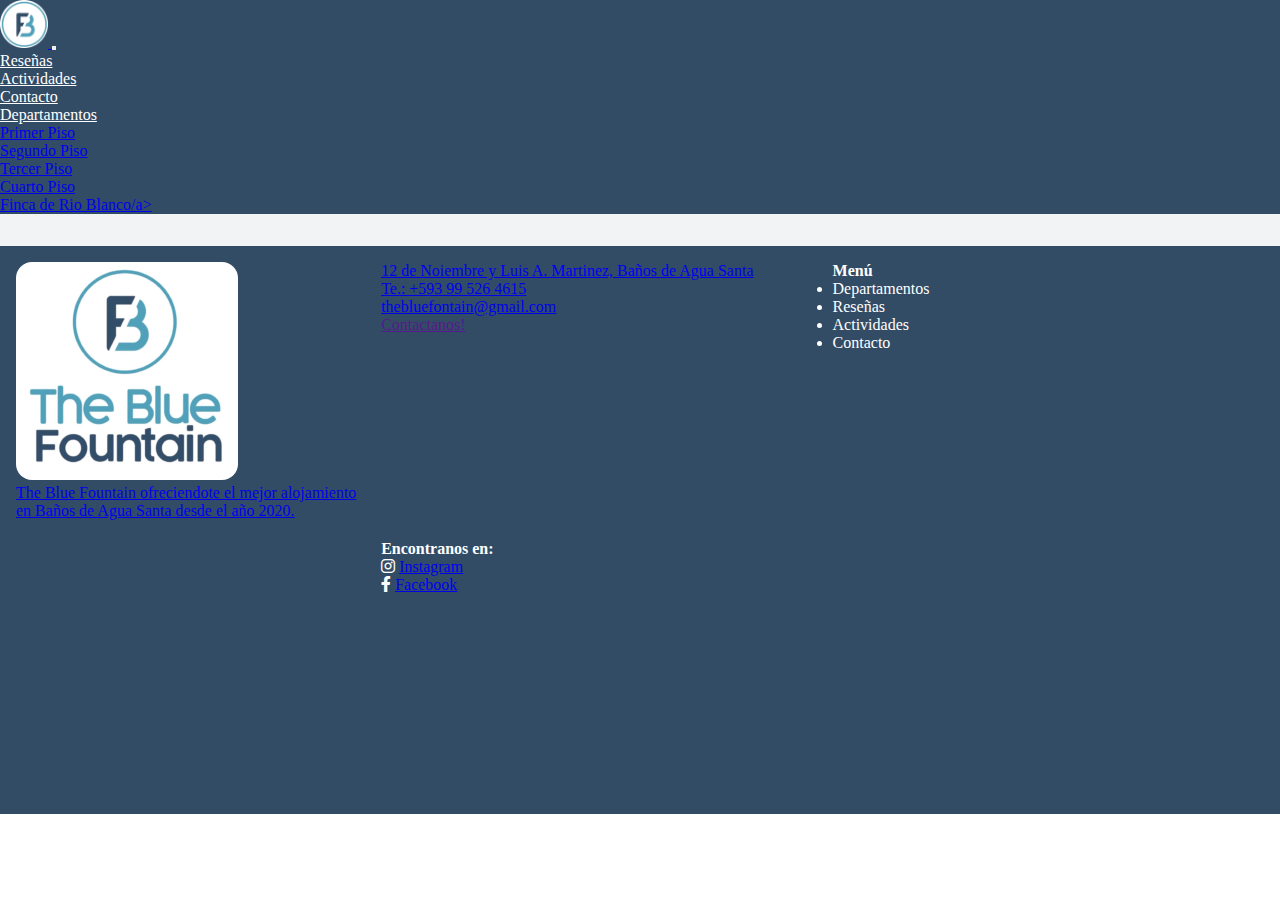
==== pages/apartment.html @ 08775f0a "create a footer" ====
<!DOCTYPE html>
<html lang="en">
  <head>
    <meta charset="UTF-8" />
    <meta http-equiv="X-UA-Compatible" content="IE=edge" />
    <meta name="viewport" content="width=device-width, initial-scale=1.0" />
    <link
      href="https://cdn.jsdelivr.net/npm/bootstrap@5.3.2/dist/css/bootstrap.min.css"
      rel="stylesheet"
      integrity="sha384-T3c6CoIi6uLrA9TneNEoa7RxnatzjcDSCmG1MXxSR1GAsXEV/Dwwykc2MPK8M2HN"
      crossorigin="anonymous"
    />
    <link rel="stylesheet" href="https://cdnjs.cloudflare.com/ajax/libs/font-awesome/6.0.0-beta3/css/all.min.css">
    <link rel="stylesheet" href="../css/style.css" />

    <title>Inicio</title>
  </head>
  <body>
    <div class="backgruond">
  <!-- navBar -->
    <nav class="navbar navbar-expand-lg navBar">
      <div class="container-fluid">
        <a class="navbar-brand" href="../index.html">
          <img
            src="../assets/icons/logo.png"
            alt="Logo de la marca"
            class="icon nav-link active"
          />
        </a>
        <button
          class="navbar-toggler"
          type="button"
          data-bs-toggle="collapse"
          data-bs-target="#navbarNavDropdown"
          aria-controls="navbarNavDropdown"
          aria-expanded="false"
          aria-label="Toggle navigation"
        >
          <span class="navbar-toggler-icon"></span>
        </button>
        <div class="collapse navbar-collapse" id="navbarNavDropdown">
          <ul class="navbar-nav">
            <li class="nav-item">
              <a class="nav-link fontColor" aria-current="page" href="#"
                >Reseñas</a
              >
            </li>
            <li class="nav-item">
              <a class="nav-link fontColor" href="#">Actividades</a>
            </li>
            <li class="nav-item">
              <a class="nav-link fontColor" href="#">Contacto</a>
            </li>
            <li class="nav-item dropdown">
              <a
                class="nav-link dropdown-toggle fontColor"
                href="#"
                role="button"
                data-bs-toggle="dropdown"
                aria-expanded="false"
              >
                Departamentos
              </a>
              <ul class="dropdown-menu">
                <li><a class="dropdown-item" href="#">Primer Piso</a></li>
                <li><a class="dropdown-item" href="#">Segundo Piso</a></li>
                <li><a class="dropdown-item" href="#">Tercer Piso</a></li>
                <li><a class="dropdown-item" href="#">Cuarto Piso</a></li>
                <li><a class="dropdown-item" href="#">Finca de Rio Blanco/a></li>
              </ul>
            </li>
          </ul>
        </div>
      </div>
    </nav>
    <main>

</main>
<footer class="footer">
  <div class="footer-grid">
      <div class="footerBranch">
          <img src="../assets/icons/isoLogo.png" class="logoImage">
          <p><span>The Blue Fountain</span> ofreciendote el mejor alojamiento en <span>Baños de Agua Santa</span> desde el año 2020.</p>
      </div>
      <div class="footerContact">
        <section>
         <p>
          12 de Noiembre y Luis A. Martinez, Baños de Agua Santa
        </p>
          <p>
          Te.: +593 99 526 4615
        </p>
        <p>
          thebluefontain@gmail.com
         </p>
         <p>
          <a href="">Contactanos!</a>
         </p>
        </section>
      </div>
  <div class="footerNav">
    <h4>Menú</h4>
    <ul>
      <a><li>Departamentos</li></a>
      <a><li>Reseñas</li></a>
      <a><li>Actividades</li></a>
      <a><li>Contacto</li></a>
    </ul>
  </div>
      <div class="footerRRSS">
          <div>
            <h4>
              Encontranos en:
            </h4>
            <p>
              <i class="fa-brands fa-instagram"></i>
              <a href="https://www.instagram.com/theblue_fountain/">Instagram</a>
            </p>
            <p>
              <i class="fa-brands fa-facebook-f"></i>
              <a href="https://www.facebook.com/pablo.varela.904/?show_switched_toast=0&show_invite_to_follow=0&show_switched_tooltip=0&show_podcast_settings=0&show_community_review_changes=0&show_community_rollback=0&show_follower_visibility_disclosure=0">Facebook</a>
            </p>
          </div>
      </div>
  </div>
</footer>

</div>
</div>
<script
src="https://cdn.jsdelivr.net/npm/bootstrap@5.3.2/dist/js/bootstrap.bundle.min.js"
integrity="sha384-C6RzsynM9kWDrMNeT87bh95OGNyZPhcTNXj1NW7RuBCsyN/o0jlpcV8Qyq46cDfL"
crossorigin="anonymous"
></script>
</body>
</html>
---- css/style.css ----
* {
  margin: 0px;
  padding: 0px;
}
.backgruond {
  background-color: #f1f3f4;
}
.fontColor {
  color: white;
}
.icon {
  width: 3rem;
}
.navBar {
  background-color: #324c66;
}
.banner {
  height: 35rem;
  background-image: url("../assets/images/balcon.webp");
  background-size: cover;
  background-repeat: no-repeat;
  background-position: center center;
}
.formContainer {
  display: flex;
  justify-content: center;
}
.form {
  background-color: #50a1bd;
  width: 90%;
  height: 15rem;
  align-self: center;
  border-radius: 1rem;
}
.input {
  height: 10rem;
}
.primaryButton {
  background-color: #324c66;
  border-color: #324c66;
}
.description {
  margin: 2rem;
  /* text-align: center; */
  width: 90%;
}
.importantText {
  font-weight: bold;
  color: #324c66;
}
.imageCard {
  /* height: 26rem; */
}
linkCard {
    color: #324c66;
}
.footer {
  background-color: #324c66; 
  color: #fff; /* Color del texto en el footer */
  padding: 1rem;
  margin-top: 2rem;
}
.footer-grid {
  display: grid;
    grid-template-columns: 1fr 1.25fr 1.25fr;
    grid-template-rows: 1fr 1fr;
    gap: 20px;
}

.footerBranch {
  grid-column: span 1; 
    grid-row: span 2;
}
.footerContact{
  grid-column: 2;
  grid-row: span 1;
}
.footerRRSS{
  grid-column: 2 / span 2;
  grid-row: 2;
}
.footerNav{
  grid-column: 3;
    grid-row: span 1; 
}
.logoImage{
  border-radius: 1rem;
}
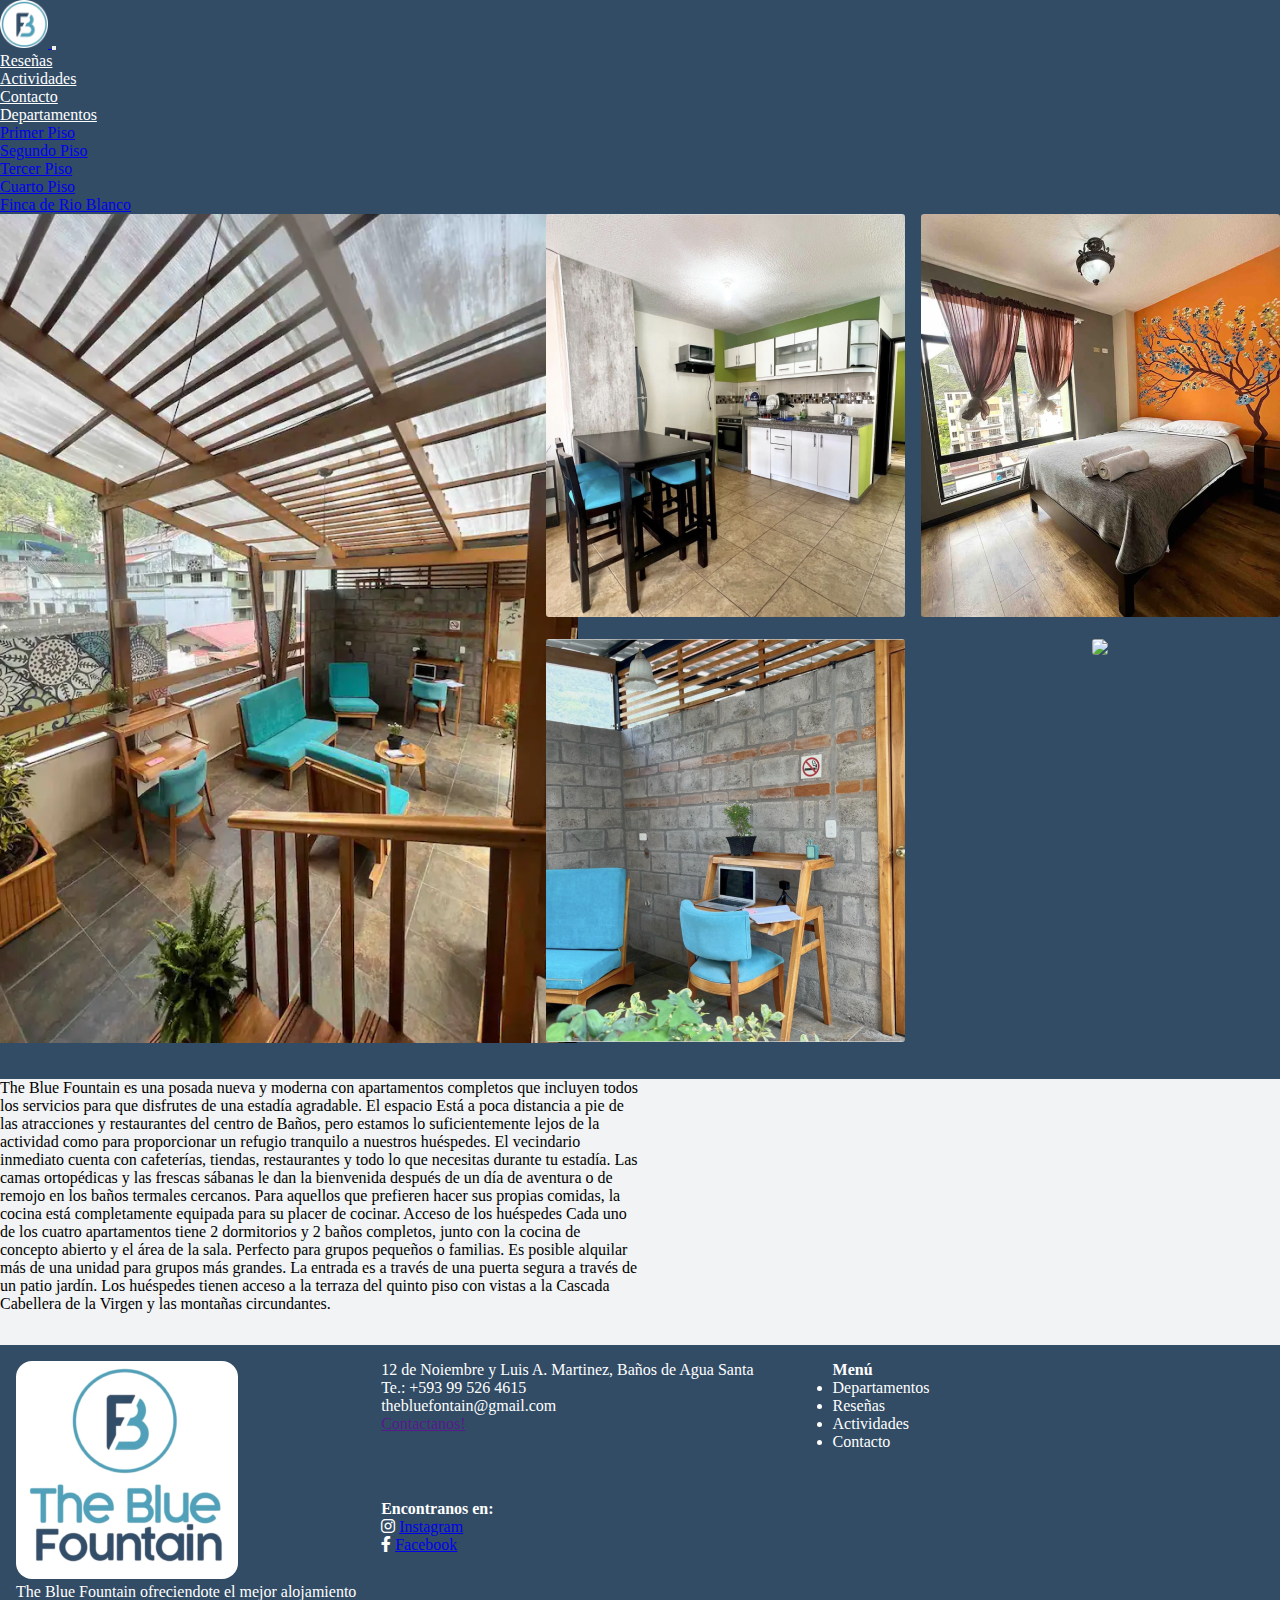
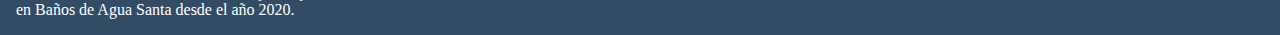
==== commit 237c9b1d: "add apartment" ====
--- a/pages/apartment.html
+++ b/pages/apartment.html
@@ -13,7 +13,7 @@
     <link rel="stylesheet" href="https://cdnjs.cloudflare.com/ajax/libs/font-awesome/6.0.0-beta3/css/all.min.css">
     <link rel="stylesheet" href="../css/style.css" />
 
-    <title>Inicio</title>
+    <title>Departamentos</title>
   </head>
   <body>
     <div class="backgruond">
@@ -62,11 +62,11 @@
                 Departamentos
               </a>
               <ul class="dropdown-menu">
-                <li><a class="dropdown-item" href="#">Primer Piso</a></li>
-                <li><a class="dropdown-item" href="#">Segundo Piso</a></li>
-                <li><a class="dropdown-item" href="#">Tercer Piso</a></li>
-                <li><a class="dropdown-item" href="#">Cuarto Piso</a></li>
-                <li><a class="dropdown-item" href="#">Finca de Rio Blanco/a></li>
+                <li><a class="dropdown-item" href="../pages/apartment.html">Primer Piso</a></li>
+                <li><a class="dropdown-item" href="../pages/apartment.html">Segundo Piso</a></li>
+                <li><a class="dropdown-item" href="../pages/apartment.html">Tercer Piso</a></li>
+                <li><a class="dropdown-item" href="../pages/apartment.html">Cuarto Piso</a></li>
+                <li><a class="dropdown-item" href="../pages/apartment.html">Finca de Rio Blanco</a></li>
               </ul>
             </li>
           </ul>
@@ -74,6 +74,35 @@
       </div>
     </nav>
     <main>
+      <section class="apartmentBackgruond">
+        <div class="bannerImages">
+          <div class="principalImage">
+            <img src="../assets/images/cowork.png">
+          </div>
+          <div class="imagen1">
+            <img src="../assets/images/cocina.png">
+          </div>
+          <div class="imagen2">
+            <img src="../assets/images/cuarto.png">
+          </div>
+          <div class="imagen3">
+            <img src="../assets/images/Cowork1.png">
+          </div>
+          <div class="imagen4">
+            <img src="../assets/images/baño.png">
+          </div>
+        </div>
+      </section>
+      <div class="apartmentDescription">
+        <p>
+          The Blue Fountain es una posada nueva y moderna con apartamentos completos que incluyen todos los servicios para que disfrutes de una estadía agradable.
+El espacio
+Está a poca distancia a pie de las atracciones y restaurantes del centro de Baños, pero estamos lo suficientemente lejos de la actividad como para proporcionar un refugio tranquilo a nuestros huéspedes. El vecindario inmediato cuenta con cafeterías, tiendas, restaurantes y todo lo que necesitas durante tu estadía. Las camas ortopédicas y las frescas sábanas le dan la bienvenida después de un día de aventura o de remojo en los baños termales cercanos. Para aquellos que prefieren hacer sus propias comidas, la cocina está completamente equipada para su placer de cocinar.
+Acceso de los huéspedes
+Cada uno de los cuatro apartamentos tiene 2 dormitorios y 2 baños completos, junto con la cocina de concepto abierto y el área de la sala. Perfecto para grupos pequeños o familias. Es posible alquilar más de una unidad para grupos más grandes. La entrada es a través de una puerta segura a través de un patio jardín. Los huéspedes tienen acceso a la terraza del quinto piso con vistas a la Cascada Cabellera de la Virgen y las montañas circundantes.
+        </p>
+
+      </div>
 
 </main>
 <footer class="footer">
@@ -124,7 +153,6 @@
       </div>
   </div>
 </footer>
-
 </div>
 </div>
 <script
--- a/css/style.css
+++ b/css/style.css
@@ -86,4 +86,38 @@
 .logoImage{
   border-radius: 1rem;
 }
+.apartmentBackgruond{
+  background-color: #324c66;
+  height: 100%;
+  display: flex;
+  justify-content: center;
+}
+.bannerImages {
+  display: grid;
+  grid-template-rows: 1fr 1fr; 
+  grid-template-columns: 0.5fr 0.7fr 0.7fr 0.7fr;
+  grid-gap: 1rem; 
+  width: 100%; 
+  justify-content: space-evenly;
+  justify-items: center;
+  padding-bottom: 2rem;
+}
+.principalImage {
+  grid-column: span 2;
+  grid-row: span 2;
+}
+.imagen1,
+.imagen2,
+.imagen3,
+.imagen4 {
+  grid-column: span 1;
+  grid-row: span 1;
+}
 
+.bannerImages img {
+  border-radius: 0.2rem;
+  object-fit: cover; 
+}
+.apartmentDescription{
+  width: 50%;
+}
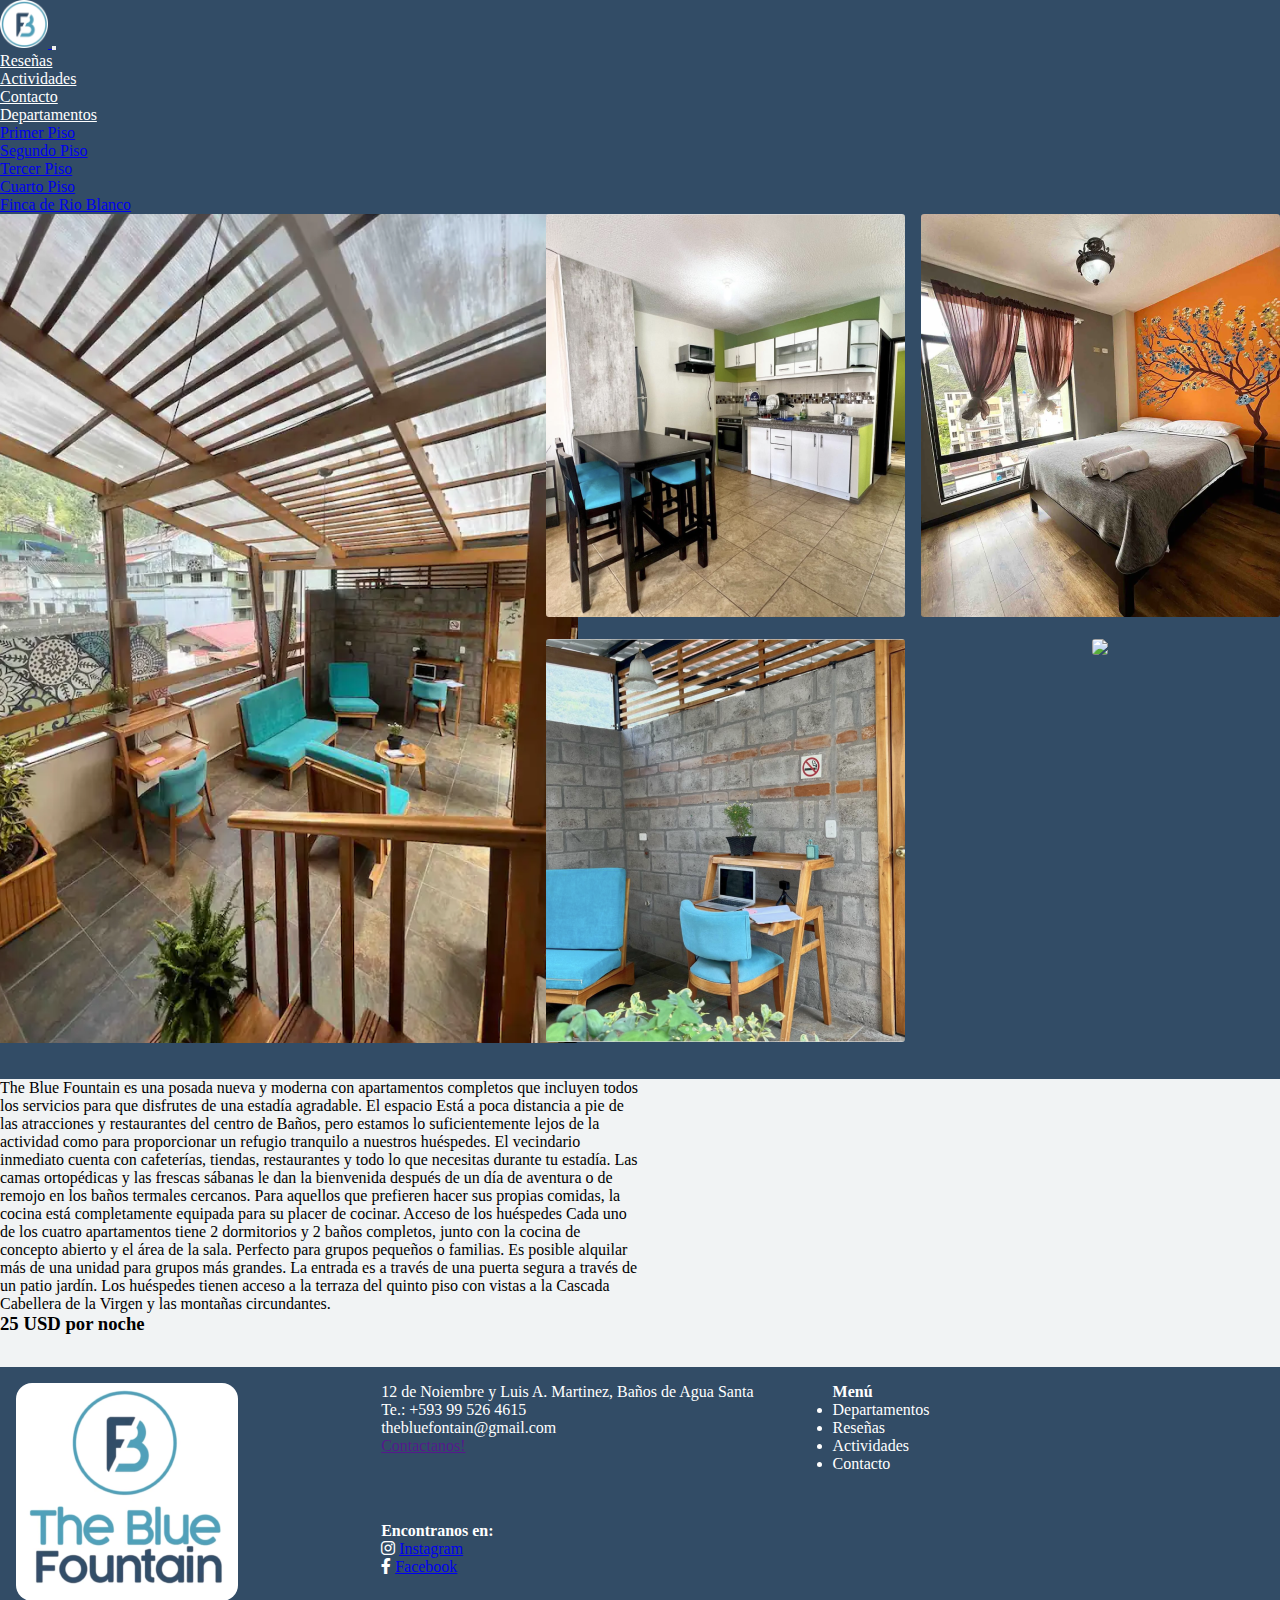
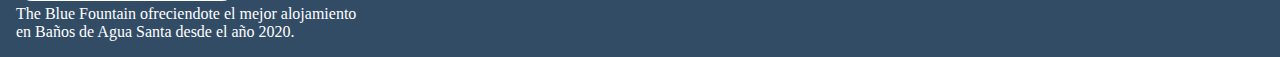
==== commit 149551ea: "fix navBar links" ====
--- a/pages/apartment.html
+++ b/pages/apartment.html
@@ -103,6 +103,10 @@
         </p>
 
       </div>
+      <div class="search">
+       <h3>25 USD por noche</h3>
+       
+      </div>
 
 </main>
 <footer class="footer">
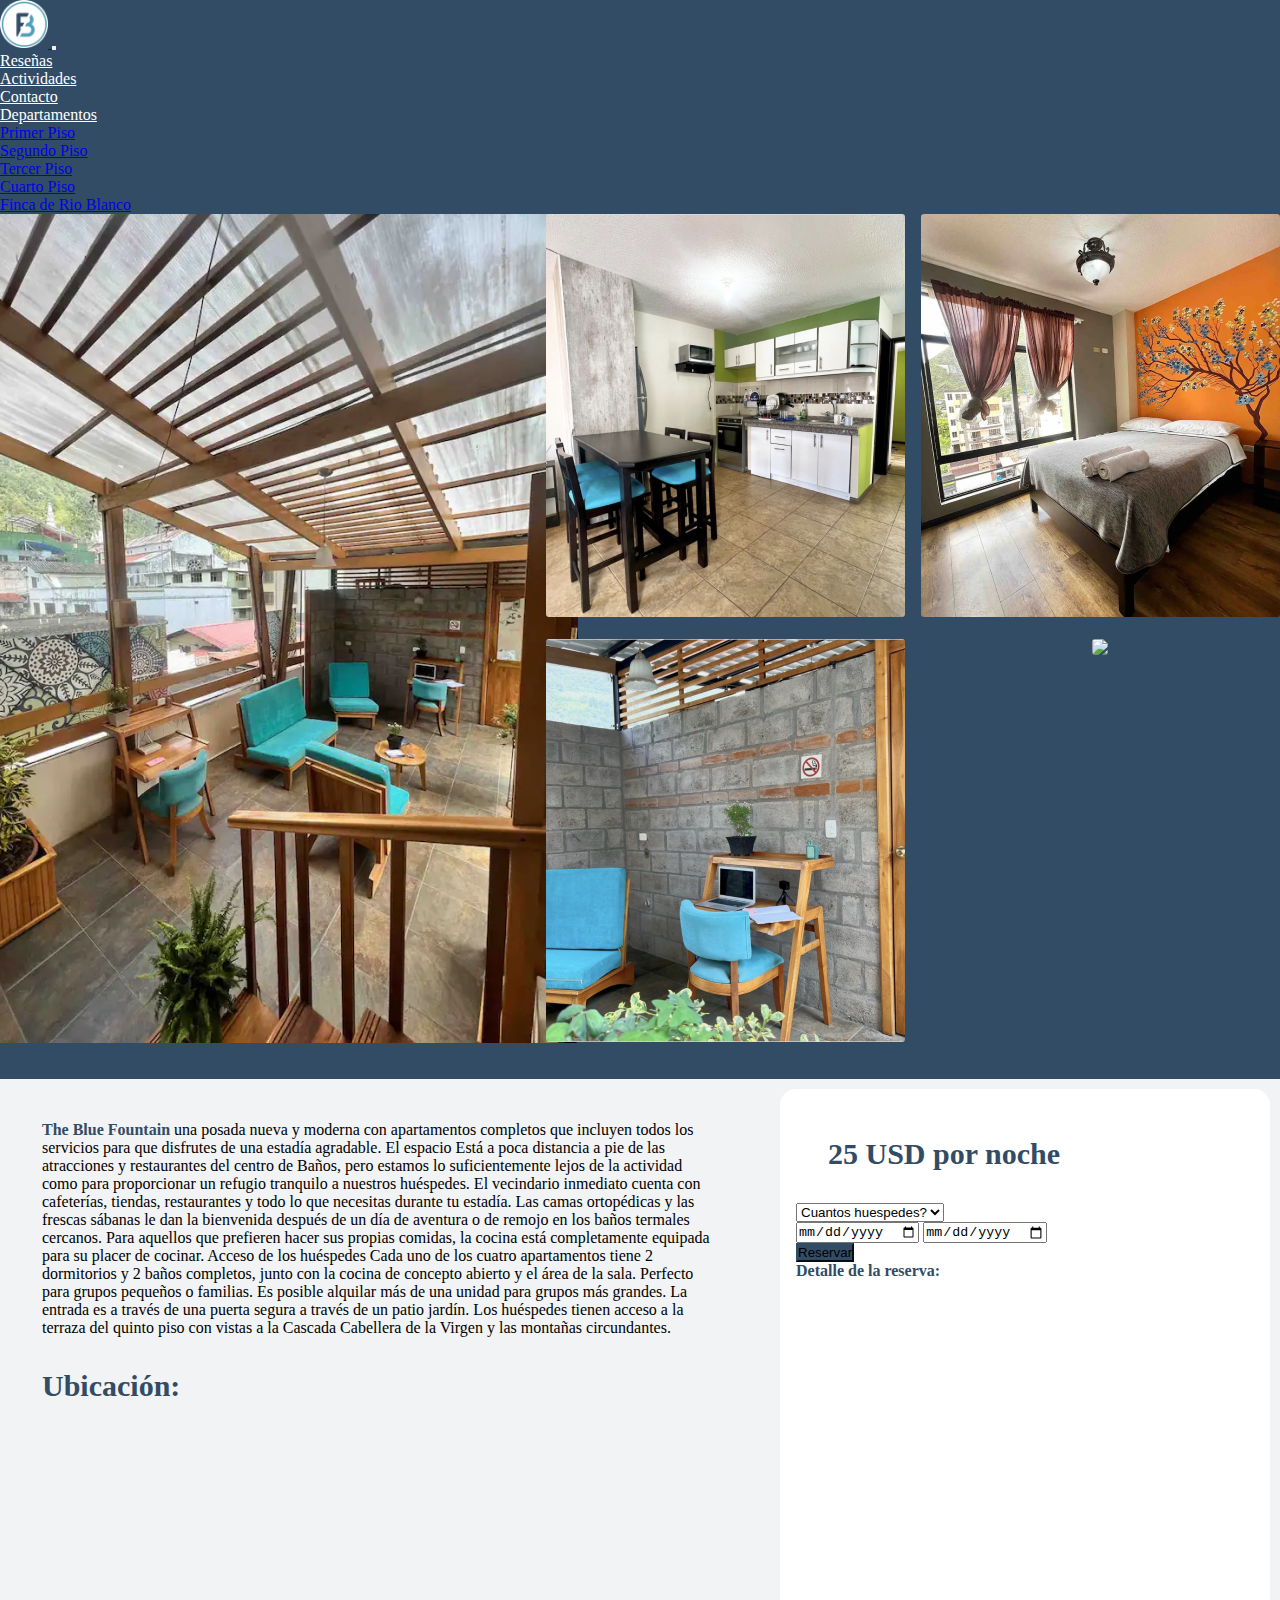
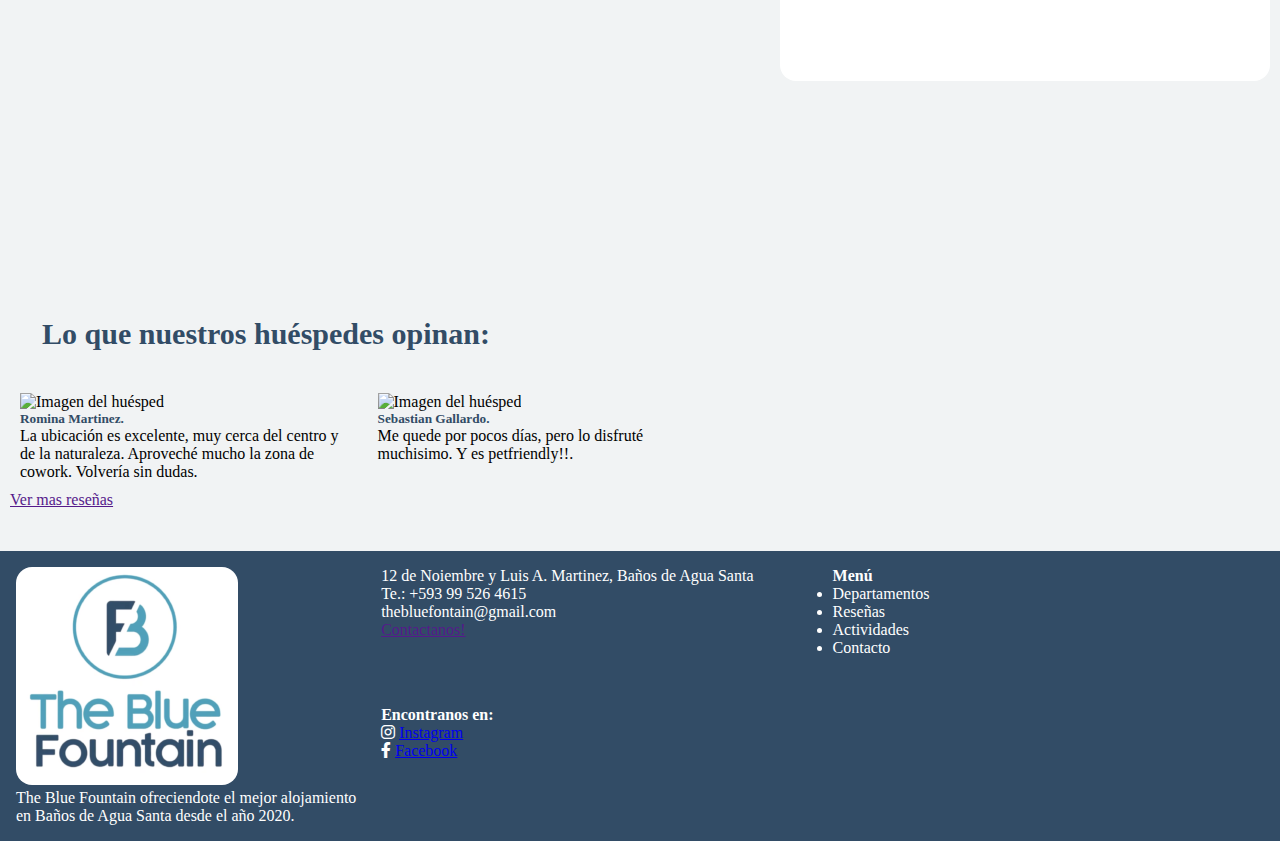
==== commit 7f9f5b56: "WIP" ====
--- a/pages/apartment.html
+++ b/pages/apartment.html
@@ -1,49 +1,34 @@
 <!DOCTYPE html>
 <html lang="en">
-  <head>
-    <meta charset="UTF-8" />
-    <meta http-equiv="X-UA-Compatible" content="IE=edge" />
-    <meta name="viewport" content="width=device-width, initial-scale=1.0" />
-    <link
-      href="https://cdn.jsdelivr.net/npm/bootstrap@5.3.2/dist/css/bootstrap.min.css"
-      rel="stylesheet"
-      integrity="sha384-T3c6CoIi6uLrA9TneNEoa7RxnatzjcDSCmG1MXxSR1GAsXEV/Dwwykc2MPK8M2HN"
-      crossorigin="anonymous"
-    />
-    <link rel="stylesheet" href="https://cdnjs.cloudflare.com/ajax/libs/font-awesome/6.0.0-beta3/css/all.min.css">
-    <link rel="stylesheet" href="../css/style.css" />
-
-    <title>Departamentos</title>
-  </head>
-  <body>
-    <div class="backgruond">
-  <!-- navBar -->
+
+<head>
+  <meta charset="UTF-8" />
+  <meta http-equiv="X-UA-Compatible" content="IE=edge" />
+  <meta name="viewport" content="width=device-width, initial-scale=1.0" />
+  <link href="https://cdn.jsdelivr.net/npm/bootstrap@5.3.2/dist/css/bootstrap.min.css" rel="stylesheet"
+    integrity="sha384-T3c6CoIi6uLrA9TneNEoa7RxnatzjcDSCmG1MXxSR1GAsXEV/Dwwykc2MPK8M2HN" crossorigin="anonymous" />
+  <link rel="stylesheet" href="https://cdnjs.cloudflare.com/ajax/libs/font-awesome/6.0.0-beta3/css/all.min.css">
+  <link rel="stylesheet" href="../css/style.css" />
+
+  <title>The Blue Fountain | Departamentos</title>
+</head>
+
+<body>
+  <div class="backgruond">
+    <!-- navBar -->
     <nav class="navbar navbar-expand-lg navBar">
       <div class="container-fluid">
         <a class="navbar-brand" href="../index.html">
-          <img
-            src="../assets/icons/logo.png"
-            alt="Logo de la marca"
-            class="icon nav-link active"
-          />
+          <img src="../assets/icons/logo.png" alt="Logo de la marca" class="icon nav-link active" />
         </a>
-        <button
-          class="navbar-toggler"
-          type="button"
-          data-bs-toggle="collapse"
-          data-bs-target="#navbarNavDropdown"
-          aria-controls="navbarNavDropdown"
-          aria-expanded="false"
-          aria-label="Toggle navigation"
-        >
+        <button class="navbar-toggler" type="button" data-bs-toggle="collapse" data-bs-target="#navbarNavDropdown"
+          aria-controls="navbarNavDropdown" aria-expanded="false" aria-label="Toggle navigation">
           <span class="navbar-toggler-icon"></span>
         </button>
         <div class="collapse navbar-collapse" id="navbarNavDropdown">
           <ul class="navbar-nav">
             <li class="nav-item">
-              <a class="nav-link fontColor" aria-current="page" href="#"
-                >Reseñas</a
-              >
+              <a class="nav-link fontColor" aria-current="page" href="#">Reseñas</a>
             </li>
             <li class="nav-item">
               <a class="nav-link fontColor" href="#">Actividades</a>
@@ -52,13 +37,8 @@
               <a class="nav-link fontColor" href="#">Contacto</a>
             </li>
             <li class="nav-item dropdown">
-              <a
-                class="nav-link dropdown-toggle fontColor"
-                href="#"
-                role="button"
-                data-bs-toggle="dropdown"
-                aria-expanded="false"
-              >
+              <a class="nav-link dropdown-toggle fontColor" href="#" role="button" data-bs-toggle="dropdown"
+                aria-expanded="false">
                 Departamentos
               </a>
               <ul class="dropdown-menu">
@@ -74,6 +54,7 @@
       </div>
     </nav>
     <main>
+      <!-- Image Banner -->
       <section class="apartmentBackgruond">
         <div class="bannerImages">
           <div class="principalImage">
@@ -93,54 +74,144 @@
           </div>
         </div>
       </section>
-      <div class="apartmentDescription">
-        <p>
-          The Blue Fountain es una posada nueva y moderna con apartamentos completos que incluyen todos los servicios para que disfrutes de una estadía agradable.
-El espacio
-Está a poca distancia a pie de las atracciones y restaurantes del centro de Baños, pero estamos lo suficientemente lejos de la actividad como para proporcionar un refugio tranquilo a nuestros huéspedes. El vecindario inmediato cuenta con cafeterías, tiendas, restaurantes y todo lo que necesitas durante tu estadía. Las camas ortopédicas y las frescas sábanas le dan la bienvenida después de un día de aventura o de remojo en los baños termales cercanos. Para aquellos que prefieren hacer sus propias comidas, la cocina está completamente equipada para su placer de cocinar.
-Acceso de los huéspedes
-Cada uno de los cuatro apartamentos tiene 2 dormitorios y 2 baños completos, junto con la cocina de concepto abierto y el área de la sala. Perfecto para grupos pequeños o familias. Es posible alquilar más de una unidad para grupos más grandes. La entrada es a través de una puerta segura a través de un patio jardín. Los huéspedes tienen acceso a la terraza del quinto piso con vistas a la Cascada Cabellera de la Virgen y las montañas circundantes.
-        </p>
-
-      </div>
-      <div class="search">
-       <h3>25 USD por noche</h3>
-       
-      </div>
-
-</main>
-<footer class="footer">
-  <div class="footer-grid">
-      <div class="footerBranch">
+      <div class="flexbox-container">
+        <!-- Description -->
+        <div class="leftColumn">
+          <div class="apartmentDescription description">
+            <p>
+              <span class="importantText">The Blue Fountain </span> una posada nueva y moderna con apartamentos completos que incluyen todos los
+              servicios
+              para que disfrutes de una estadía agradable.
+              El espacio
+              Está a poca distancia a pie de las atracciones y restaurantes del centro de Baños, pero estamos lo
+              suficientemente lejos de la actividad como para proporcionar un refugio tranquilo a nuestros huéspedes. El
+              vecindario inmediato cuenta con cafeterías, tiendas, restaurantes y todo lo que necesitas durante tu
+              estadía. Las camas ortopédicas y las frescas sábanas le dan la bienvenida después de un día de aventura o
+              de
+              remojo en los baños termales cercanos. Para aquellos que prefieren hacer sus propias comidas, la cocina
+              está
+              completamente equipada para su placer de cocinar.
+              Acceso de los huéspedes
+              Cada uno de los cuatro apartamentos tiene 2 dormitorios y 2 baños completos, junto con la cocina de
+              concepto
+              abierto y el área de la sala. Perfecto para grupos pequeños o familias. Es posible alquilar más de una
+              unidad para grupos más grandes. La entrada es a través de una puerta segura a través de un patio jardín.
+              Los
+              huéspedes tienen acceso a la terraza del quinto piso con vistas a la Cascada Cabellera de la Virgen y las
+              montañas circundantes.
+            </p>
+          </div>
+          <!-- Map -->
+          <h3 class="title">Ubicación:</h3>
+          <div class="map">
+            <iframe
+              src="https://www.google.com/maps/embed?pb=!1m18!1m12!1m3!1d3988.633376789908!2d-78.42292772450888!3d-1.3964347592305242!2m3!1f0!2f0!3f0!3m2!1i1024!2i768!4f13.1!3m3!1m2!1s0x91d391a6ffd670e9%3A0xf20d29d313720b6b!2sThe%20BLUE%20FOUNTAIN!5e0!3m2!1ses-419!2sec!4v1701449510712!5m2!1ses-419!2sec"
+              width="750" height="450" style="border:0;" allowfullscreen="" loading="lazy"
+              referrerpolicy="no-referrer-when-downgrade"></iframe>
+          </div>
+          <!-- Reviews -->
+          <h3 class="title">Lo que nuestros huéspedes opinan:</h3>
+          <div calss="reviews" style="display: flex" ;>
+        <!-- Review 1 -->
+        <div class="reviewCard card mb-3" style="max-width: 540px;">
+          <div class="row g-0">
+            <div class="col-md-4">
+              <img src="../assets/images/users/Mariana.jpeg" class="img-fluid rounded m-2" alt="Imagen del huésped">
+            </div>
+              <div class="col-md-8 d-flex flex-column align-items-center justify-content-center">
+              <h5 class="card-title subTitle">Romina Martinez.</h5>
+            </div>
+              <div class="card-body">
+                <p class="card-text">La ubicación es excelente, muy cerca del centro y de la naturaleza. Aproveché mucho la zona
+                  de cowork. Volvería sin dudas.</p>
+              </div>
+            </div>
+          </div>
+        
+            <!-- Review2 -->
+            <div class="reviewCard card mb-3" style="max-width: 540px;">
+              <div class="row g-0">
+                <div class="col-md-4">
+                  <img src="../assets/images/users/Sebastian.jpeg" class="img-fluid rounded m-2" alt="Imagen del huésped">
+                </div>
+                  <div class="col-md-8 d-flex flex-column align-items-center justify-content-center">
+                  <h5 class="card-title subTitle">Sebastian Gallardo.</h5>
+                </div>
+                  <div class="card-body">
+                    <p class="card-text">Me quede por pocos días, pero lo disfruté muchisimo. Y es petfriendly!!.</p>
+                  </div>
+                </div>
+              </div>
+          </div>
+          <a href="">Ver mas reseñas</a>
+        </div>
+          <!-- Sticky Selector -->
+          <div class="rightColumn">
+            <div class="search shadow p-3 mb-5 bg-body-tertiary rounded">
+              <h3 class="mt-3 title">25 USD por noche</h3>
+              <select class="form-select mt-5 mb-5" aria-label="Huespedes">
+                <option selected>Cuantos huespedes?</option>
+                <option value="1">1</option>
+                <option value="2">2</option>
+                <option value="3">3</option>
+                <option value="4">4</option>
+                <option value="5">5</option>
+              </select>
+              <div class="input-group mb-3">
+                <input type="date" class="form-control" placeholder="CheckIn Date" aria-label="check In">
+                <span class="input-group-text"></span>
+                <input type="date" class="form-control" placeholder="CheckOut Date" aria-label="Check Out">
+              </div>
+              <button type="search" class="btn btn-primary primaryButton" >Reservar</button>
+              <div class="resumen">
+                <h4 class="subTitle"> Detalle de la reserva:</h4>
+              </div>
+            </div>
+          </div>
+        </div>
+    </main>
+    <!-- Footer -->
+    <footer class="footer">
+      <div class="footer-grid">
+        <div class="footerBranch">
           <img src="../assets/icons/isoLogo.png" class="logoImage">
-          <p><span>The Blue Fountain</span> ofreciendote el mejor alojamiento en <span>Baños de Agua Santa</span> desde el año 2020.</p>
-      </div>
-      <div class="footerContact">
-        <section>
-         <p>
-          12 de Noiembre y Luis A. Martinez, Baños de Agua Santa
-        </p>
-          <p>
-          Te.: +593 99 526 4615
-        </p>
-        <p>
-          thebluefontain@gmail.com
-         </p>
-         <p>
-          <a href="">Contactanos!</a>
-         </p>
-        </section>
-      </div>
-  <div class="footerNav">
-    <h4>Menú</h4>
-    <ul>
-      <a><li>Departamentos</li></a>
-      <a><li>Reseñas</li></a>
-      <a><li>Actividades</li></a>
-      <a><li>Contacto</li></a>
-    </ul>
-  </div>
-      <div class="footerRRSS">
+          <p><span>The Blue Fountain</span> ofreciendote el mejor alojamiento en <span>Baños de Agua Santa</span> desde
+            el año 2020.</p>
+        </div>
+        <div class="footerContact">
+          <section>
+            <p>
+              12 de Noiembre y Luis A. Martinez, Baños de Agua Santa
+            </p>
+            <p>
+              Te.: +593 99 526 4615
+            </p>
+            <p>
+              thebluefontain@gmail.com
+            </p>
+            <p>
+              <a href="">Contactanos!</a>
+            </p>
+          </section>
+        </div>
+        <div class="footerNav">
+          <h4>Menú</h4>
+          <ul>
+            <a>
+              <li>Departamentos</li>
+            </a>
+            <a>
+              <li>Reseñas</li>
+            </a>
+            <a>
+              <li>Actividades</li>
+            </a>
+            <a>
+              <li>Contacto</li>
+            </a>
+          </ul>
+        </div>
+        <div class="footerRRSS">
           <div>
             <h4>
               Encontranos en:
@@ -151,18 +222,18 @@
             </p>
             <p>
               <i class="fa-brands fa-facebook-f"></i>
-              <a href="https://www.facebook.com/pablo.varela.904/?show_switched_toast=0&show_invite_to_follow=0&show_switched_tooltip=0&show_podcast_settings=0&show_community_review_changes=0&show_community_rollback=0&show_follower_visibility_disclosure=0">Facebook</a>
-            </p>
-          </div>
+              <a
+                href="https://www.facebook.com/pablo.varela.904/?show_switched_toast=0&show_invite_to_follow=0&show_switched_tooltip=0&show_podcast_settings=0&show_community_review_changes=0&show_community_rollback=0&show_follower_visibility_disclosure=0">Facebook</a>
+            </p>
+          </div>
+        </div>
       </div>
+    </footer>
   </div>
-</footer>
-</div>
-</div>
-<script
-src="https://cdn.jsdelivr.net/npm/bootstrap@5.3.2/dist/js/bootstrap.bundle.min.js"
-integrity="sha384-C6RzsynM9kWDrMNeT87bh95OGNyZPhcTNXj1NW7RuBCsyN/o0jlpcV8Qyq46cDfL"
-crossorigin="anonymous"
-></script>
+  </div>
+  <script src="https://cdn.jsdelivr.net/npm/bootstrap@5.3.2/dist/js/bootstrap.bundle.min.js"
+    integrity="sha384-C6RzsynM9kWDrMNeT87bh95OGNyZPhcTNXj1NW7RuBCsyN/o0jlpcV8Qyq46cDfL"
+    crossorigin="anonymous"></script>
 </body>
-</html>
+
+</html>--- a/css/style.css
+++ b/css/style.css
@@ -13,6 +13,9 @@
 }
 .navBar {
   background-color: #324c66;
+  position: sticky;
+  top:0;
+  z-index: 2;
 }
 .banner {
   height: 35rem;
@@ -48,8 +51,15 @@
   font-weight: bold;
   color: #324c66;
 }
-.imageCard {
-  /* height: 26rem; */
+.title {
+  color:#324c66;
+  font-size: 30px;
+  margin: 2rem;
+}
+.subTitle{
+  color:#324c66;
+  font-size: 25
+  px; 
 }
 linkCard {
     color: #324c66;
@@ -118,6 +128,37 @@
   border-radius: 0.2rem;
   object-fit: cover; 
 }
-.apartmentDescription{
-  width: 50%;
+.flexbox-container{
+  display: flex;
+  flex-direction: row;
 }
+.leftColumn{
+  width: 60%;
+  padding: 10px;
+}
+.rightColumn{
+  width: 40%;
+  padding: 10px;
+}
+.search{
+  padding: 1rem;
+  border-radius: 1rem;
+  background-color: #fff;
+  height: 35rem;
+  position: sticky;
+  top:6rem;
+}
+.aparmentDescription{
+  padding: 1rem;
+}
+.map{
+  display: flex;
+  justify-content: center;
+}
+.iframe{
+  border-radius: 1rem;
+}
+.reviewCard{
+  width: 45%;
+  margin: 10px;
+}
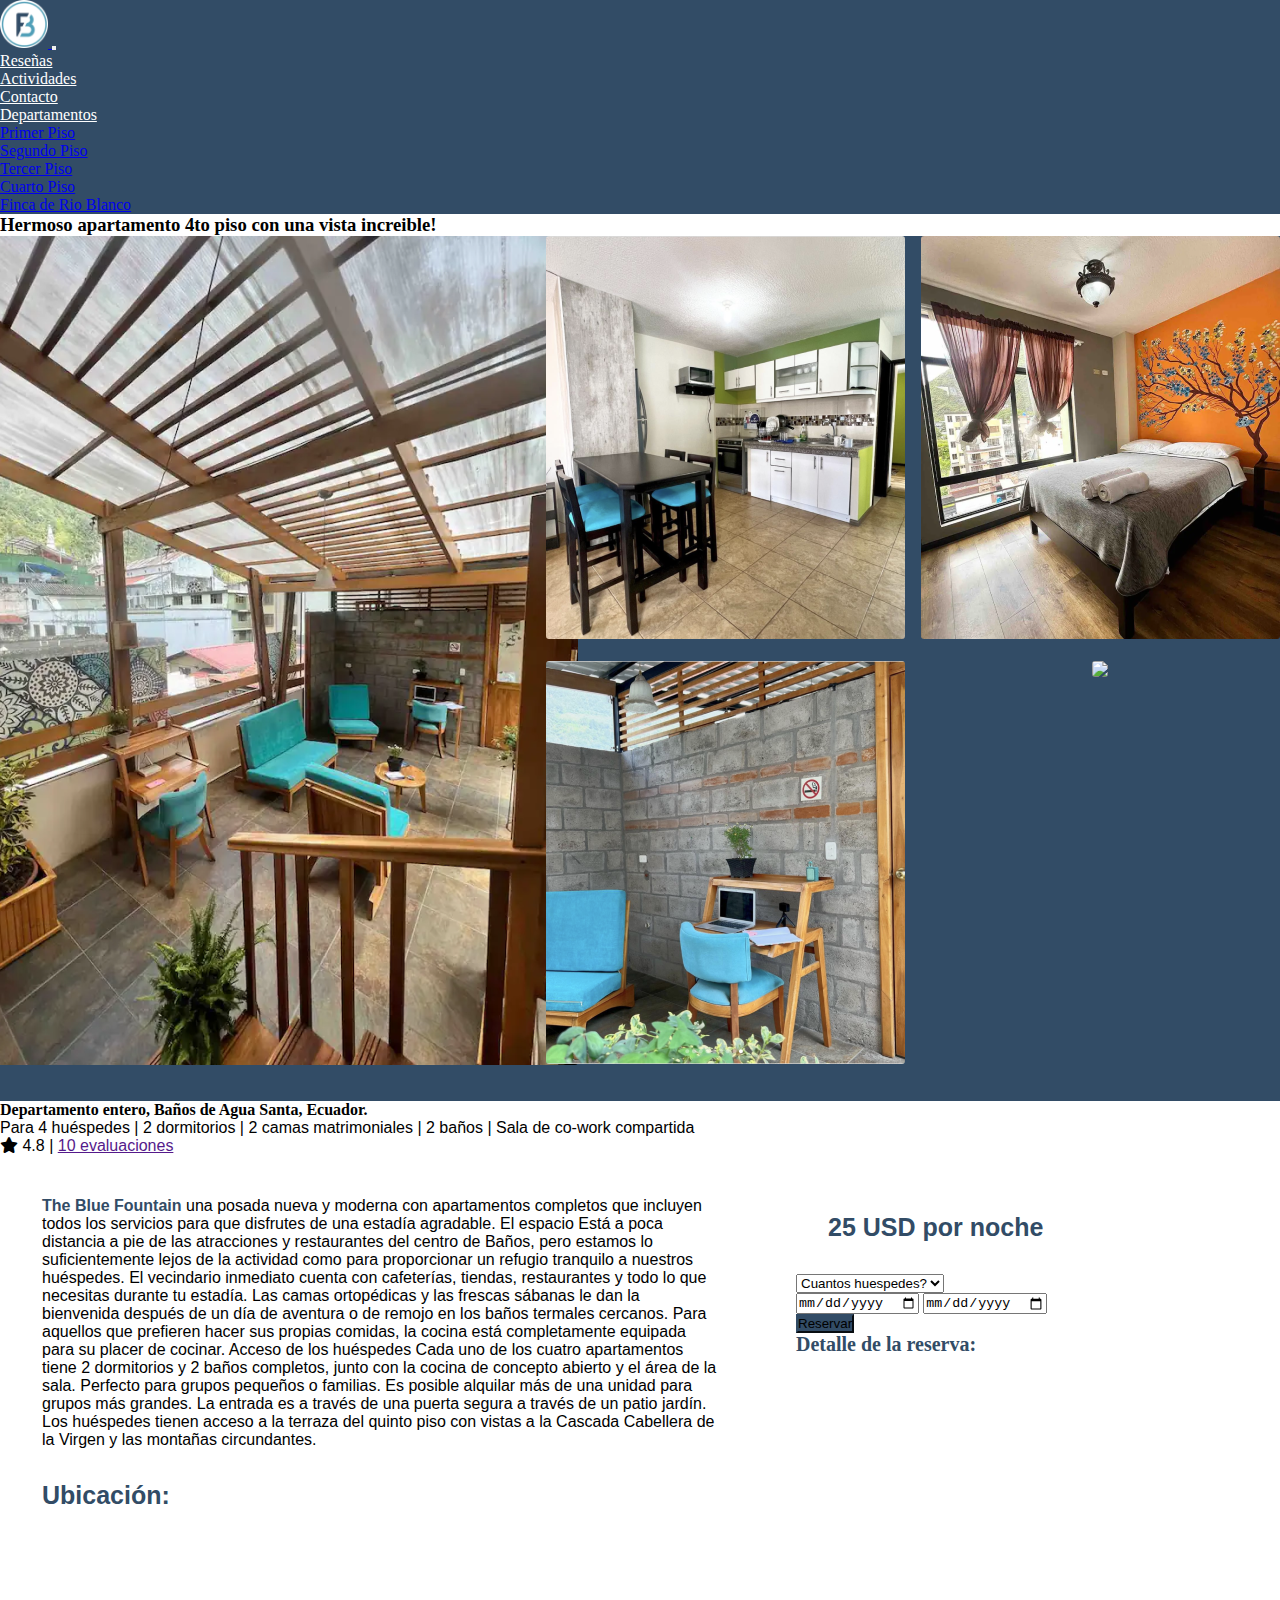
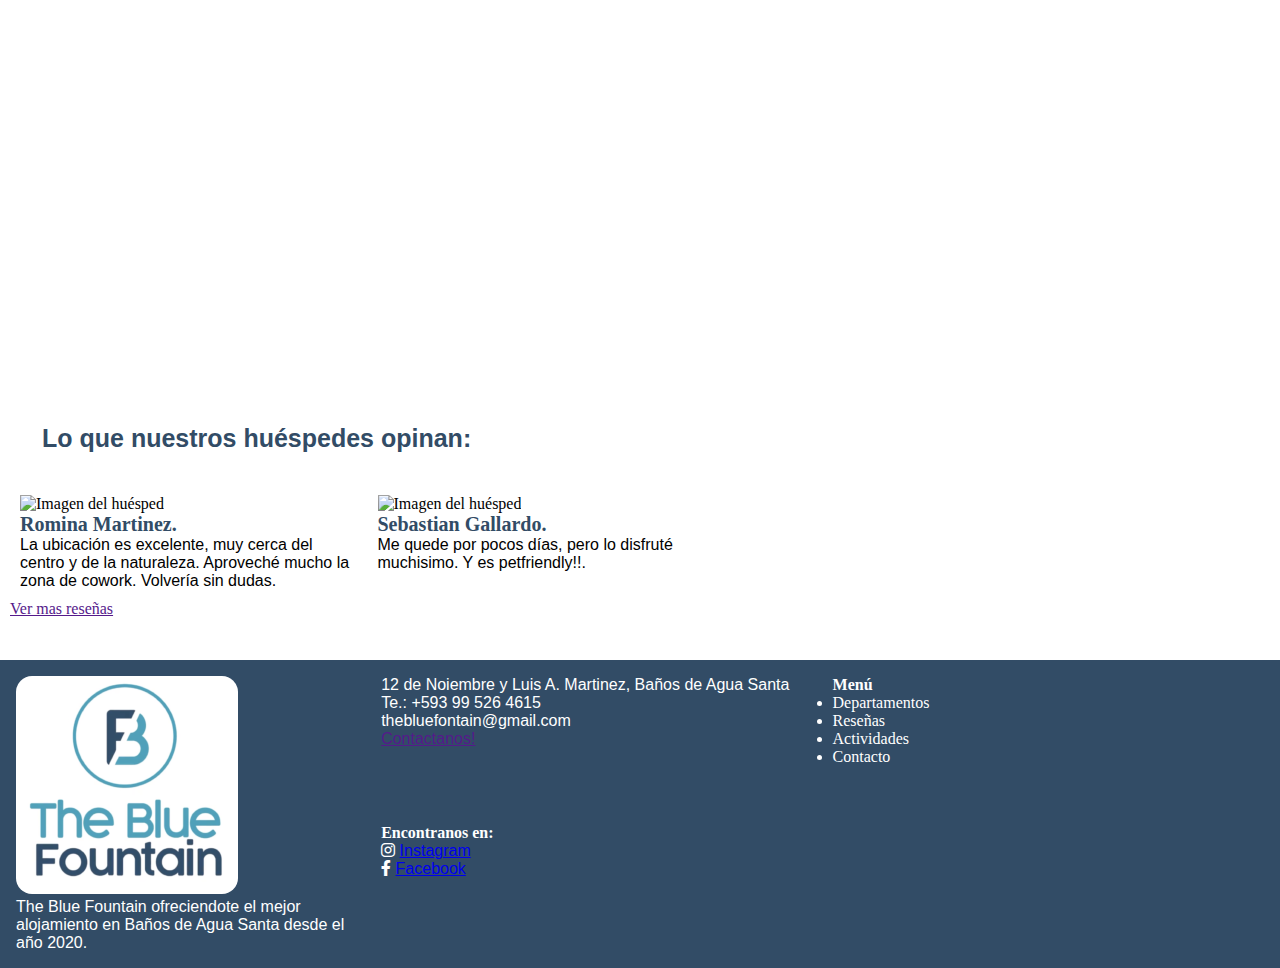
==== commit 560bff1a: "WIP" ====
--- a/pages/apartment.html
+++ b/pages/apartment.html
@@ -55,6 +55,9 @@
     </nav>
     <main>
       <!-- Image Banner -->
+      <section>
+        <h3>Hermoso apartamento 4to piso con una vista increible!</h3>
+      </section>
       <section class="apartmentBackgruond">
         <div class="bannerImages">
           <div class="principalImage">
@@ -74,6 +77,12 @@
           </div>
         </div>
       </section>
+      <div>
+        <h4> Departamento entero, Baños de Agua Santa, Ecuador.</h4>
+        <p> Para 4 huéspedes | 2 dormitorios | 2 camas matrimoniales | 2 baños | Sala de co-work compartida</p>
+        <p> <i class="fa-solid fa-star"></i> 4.8 | <a href="">10 evaluaciones</a></p>
+        
+      </div>
       <div class="flexbox-container">
         <!-- Description -->
         <div class="leftColumn">
--- a/css/style.css
+++ b/css/style.css
@@ -1,9 +1,16 @@
 * {
-  margin: 0px;
-  padding: 0px;
+  margin: 0rem;
+  padding: 0rem;
 }
-.backgruond {
-  background-color: #f1f3f4;
+.principalFont{
+  font-family: Helvetica, sans-serif;
+}
+.textFont{
+  font-family:'Franklin Gothic Medium', 'Arial Narrow', Arial, sans-serif ;
+}
+.padding{
+  padding-left: 3rem;
+  padding-right: 3rem;
 }
 .fontColor {
   color: white;
@@ -53,16 +60,25 @@
 }
 .title {
   color:#324c66;
-  font-size: 30px;
+  font-size: 25px;
   margin: 2rem;
+  font-family: Helvetica, sans-serif;
+}
+p{
+  font-family: 'Franklin Gothic Medium', 'Arial Narrow', Arial, sans-serif
 }
 .subTitle{
   color:#324c66;
-  font-size: 25
-  px; 
+  font-size: 20px; 
 }
-linkCard {
+.titleCard{
+  font-size: 20px;
+  color: #324c66;
+  font-weight: 350px;
+}
+.linkCard {
     color: #324c66;
+    font-family: 'Franklin Gothic Medium', 'Arial Narrow', Arial, sans-serif
 }
 .footer {
   background-color: #324c66; 
@@ -162,3 +178,7 @@
   width: 45%;
   margin: 10px;
 }
+.precio{
+  font-weight: bold;
+  color: #324c66;
+}
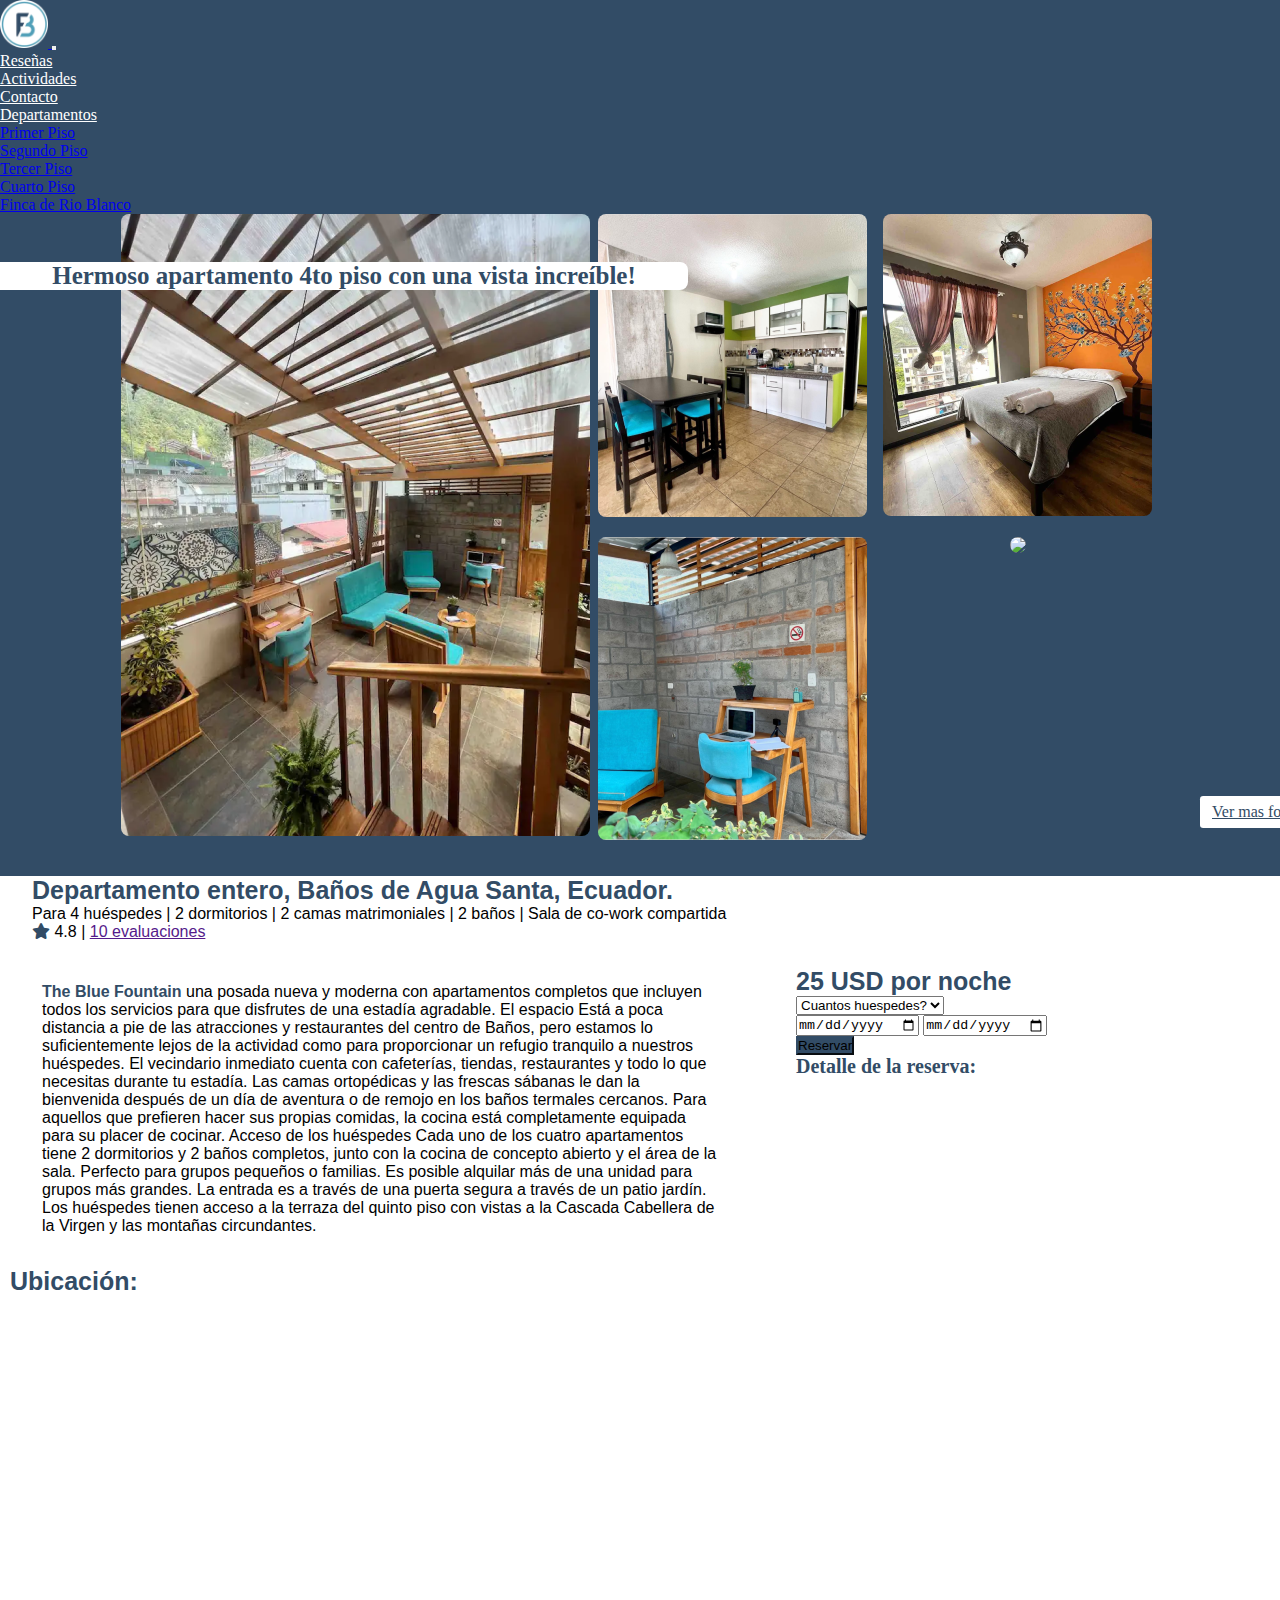
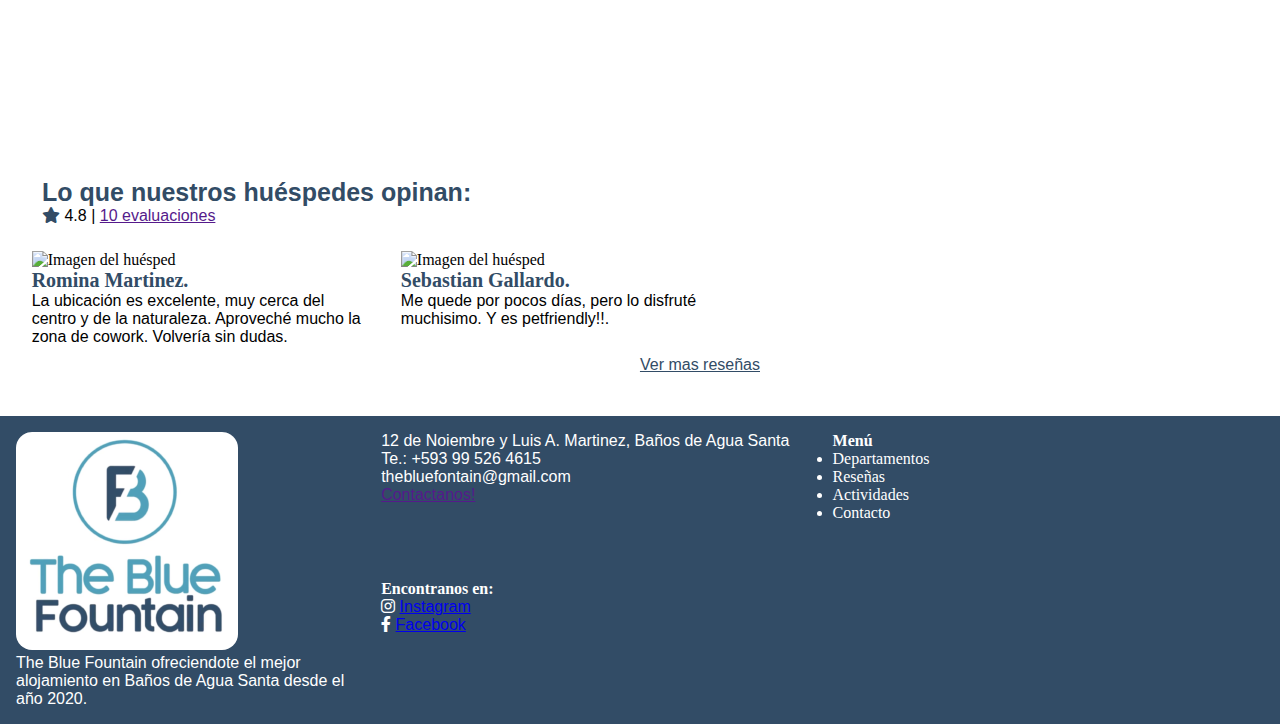
==== commit e15619e7: "WIP" ====
--- a/pages/apartment.html
+++ b/pages/apartment.html
@@ -19,7 +19,7 @@
     <nav class="navbar navbar-expand-lg navBar">
       <div class="container-fluid">
         <a class="navbar-brand" href="../index.html">
-          <img src="../assets/icons/logo.png" alt="Logo de la marca" class="icon nav-link active" />
+          <img src="../assets/icons/logo.png" alt="Logo de la marca" class="logo nav-link active" />
         </a>
         <button class="navbar-toggler" type="button" data-bs-toggle="collapse" data-bs-target="#navbarNavDropdown"
           aria-controls="navbarNavDropdown" aria-expanded="false" aria-label="Toggle navigation">
@@ -55,9 +55,10 @@
     </nav>
     <main>
       <!-- Image Banner -->
-      <section>
-        <h3>Hermoso apartamento 4to piso con una vista increible!</h3>
-      </section>
+      <section class="apartmentSection">
+        <div class="apartmentTitleContainer">
+          <h3 class="apartmentTitle">Hermoso apartamento 4to piso con una vista increíble!</h3>
+        </div>
       <section class="apartmentBackgruond">
         <div class="bannerImages">
           <div class="principalImage">
@@ -77,11 +78,15 @@
           </div>
         </div>
       </section>
-      <div>
-        <h4> Departamento entero, Baños de Agua Santa, Ecuador.</h4>
+      <div class="apartmentButton">
+      <a class="button" href="">Ver mas fotos</a>
+    </div>
+    </section>
+      <div class="bannerSubTitle">
+        <h4 class="title m-0 mt-1 mb-1"> Departamento entero, Baños de Agua Santa, Ecuador.</h4>
         <p> Para 4 huéspedes | 2 dormitorios | 2 camas matrimoniales | 2 baños | Sala de co-work compartida</p>
-        <p> <i class="fa-solid fa-star"></i> 4.8 | <a href="">10 evaluaciones</a></p>
-        
+        <p class="mb-0"> <i class="fa-solid fa-star icon"></i> 4.8 | <a href="">10 evaluaciones</a></p>
+
       </div>
       <div class="flexbox-container">
         <!-- Description -->
@@ -119,8 +124,11 @@
               referrerpolicy="no-referrer-when-downgrade"></iframe>
           </div>
           <!-- Reviews -->
-          <h3 class="title">Lo que nuestros huéspedes opinan:</h3>
-          <div calss="reviews" style="display: flex" ;>
+          <div class="titleContainer">
+          <h3 class="title mb-0">Lo que nuestros huéspedes opinan:</h3>
+          <p class="mb-0"> <i class="fa-solid fa-star icon"></i> 4.8 | <a href="">10 evaluaciones</a></p>
+        </div>
+          <div calss="reviews" style="display: flex;justify-content: space-evenly";>
         <!-- Review 1 -->
         <div class="reviewCard card mb-3" style="max-width: 540px;">
           <div class="row g-0">
@@ -136,7 +144,6 @@
               </div>
             </div>
           </div>
-        
             <!-- Review2 -->
             <div class="reviewCard card mb-3" style="max-width: 540px;">
               <div class="row g-0">
@@ -152,7 +159,7 @@
                 </div>
               </div>
           </div>
-          <a href="">Ver mas reseñas</a>
+          <a class="linkButton" href="">Ver mas reseñas</a>
         </div>
           <!-- Sticky Selector -->
           <div class="rightColumn">
--- a/css/style.css
+++ b/css/style.css
@@ -15,7 +15,7 @@
 .fontColor {
   color: white;
 }
-.icon {
+.logo {
   width: 3rem;
 }
 .navBar {
@@ -61,11 +61,22 @@
 .title {
   color:#324c66;
   font-size: 25px;
-  margin: 2rem;
+  /* margin: 2rem; */
   font-family: Helvetica, sans-serif;
 }
 p{
-  font-family: 'Franklin Gothic Medium', 'Arial Narrow', Arial, sans-serif
+  font-family: 'Franklin Gothic Medium', 'Arial Narrow', Arial, sans-serif;
+}
+.titleContainer{
+  margin-left: 2rem;
+  margin-bottom: 1rem;
+  margin-top: 2rem;
+}
+.bannerSubTitle{
+  margin-left: 2rem;
+}
+.icon{
+  color: #324c66;
 }
 .subTitle{
   color:#324c66;
@@ -80,9 +91,16 @@
     color: #324c66;
     font-family: 'Franklin Gothic Medium', 'Arial Narrow', Arial, sans-serif
 }
+.linkButton{
+  color: #324c66;
+  font-family: 'Franklin Gothic Medium', 'Arial Narrow', Arial, sans-serif;
+  display: flex;
+  justify-content: flex-end;
+
+}
 .footer {
   background-color: #324c66; 
-  color: #fff; /* Color del texto en el footer */
+  color: #fff;
   padding: 1rem;
   margin-top: 2rem;
 }
@@ -112,9 +130,27 @@
 .logoImage{
   border-radius: 1rem;
 }
+.apartmentSection{
+ 
+}
+.apartmentTitleContainer{
+  background-color: #fff;
+  width: 43rem;
+  position: absolute;
+  margin-top: 3rem;
+  border-radius: 0 0.5rem 0.5rem 0;
+  align-content: center;
+  flex-wrap: wrap;
+  /* margin-left: 3rem; */
+}
+.apartmentTitle{
+  color: #324c66;
+  font-size: 25px;
+  text-align: center;
+}
 .apartmentBackgruond{
   background-color: #324c66;
-  height: 100%;
+  height: 0%;
   display: flex;
   justify-content: center;
 }
@@ -123,7 +159,7 @@
   grid-template-rows: 1fr 1fr; 
   grid-template-columns: 0.5fr 0.7fr 0.7fr 0.7fr;
   grid-gap: 1rem; 
-  width: 100%; 
+  width: 80%; 
   justify-content: space-evenly;
   justify-items: center;
   padding-bottom: 2rem;
@@ -138,11 +174,29 @@
 .imagen4 {
   grid-column: span 1;
   grid-row: span 1;
-}
-
+  height: 20%;
+  border-radius: 0.5rem;
+}
 .bannerImages img {
-  border-radius: 0.2rem;
+  border-radius: 0.5rem;
   object-fit: cover; 
+}
+.apartmentButton{
+  background-color: #fff;
+  width: 7rem;
+  height: 2rem;
+  position: absolute;
+  margin-top: -5rem;
+  margin-left: 75rem;
+  border-radius:0.2rem ;
+  display: flex;
+  justify-content: center;
+  align-content: center;
+  flex-wrap: wrap;
+}
+.button{
+  color: #324c66;
+  text-align: center;
 }
 .flexbox-container{
   display: flex;
@@ -171,8 +225,12 @@
   display: flex;
   justify-content: center;
 }
-.iframe{
-  border-radius: 1rem;
+iframe{
+  border-radius: 1rem;
+}
+.reviews{
+  display: flex;
+  justify-content: flex-end;
 }
 .reviewCard{
   width: 45%;
@@ -182,3 +240,37 @@
   font-weight: bold;
   color: #324c66;
 }
+.placeDescription {  display: grid;
+  grid-template-columns: 0.5fr 1fr 0.5fr 0.2fr 1fr 0.5fr;
+  grid-template-rows: 0.5fr 1fr 1fr 1fr 0.5fr;
+  grid-auto-columns: 1fr;
+  grid-auto-rows: 1fr;
+  gap: 0px 0px;
+  grid-auto-flow: row dense;
+}
+
+.imag1 { grid-area: 1 / 1 / 4 / 3; }
+
+.imag2 { grid-area: 3 / 2 / 6 / 4; }
+
+.text { grid-area: 2 / 5 / 5 / 7; }
+.searchResults{
+  display: flex;
+}
+.resultsContainer{
+  display: flex;
+}
+.mapContainer {
+  position: sticky;
+  top: 8rem;
+  bottom: 10rem;
+  height: 100vh; 
+}
+.carousel {
+  position: relative;
+  margin-top: 3rem;
+  border-radius: 1rem;
+}
+.carruselImages{
+  border-radius: 1rem;
+}